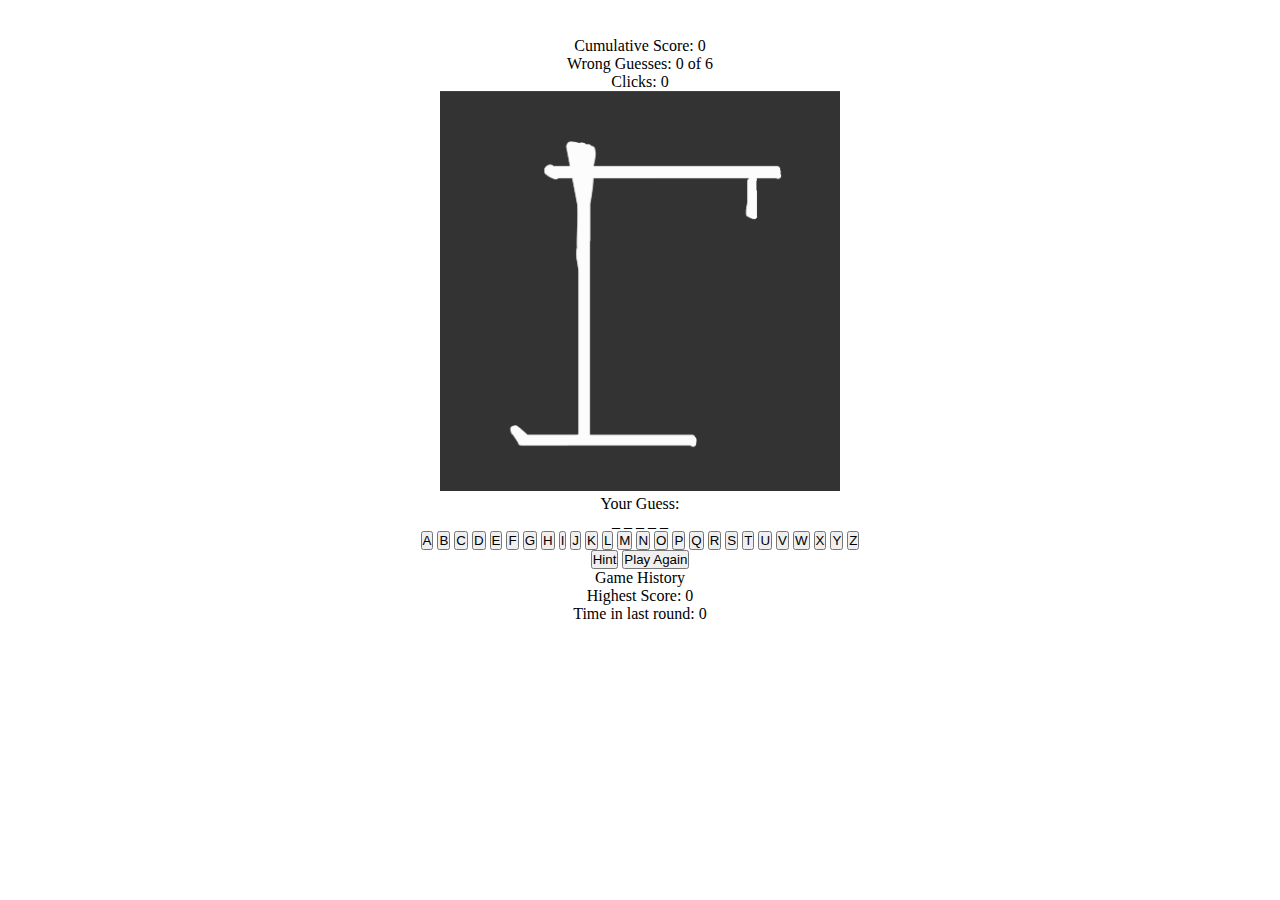
==== hangman By Boghos/index.html @ 2721a7a8 "Hangman By Boghos" ====
<!DOCTYPE html>
<html lang="en">
<head>
    <meta charset="UTF-8">
    <meta name="Kugelbrecher" content="HangmanAnya">
    <title>Hangman Game</title>
    <link rel="stylesheet" href="style.css">
</head>

<body>

<div class="parent-container">
    <h1 class="title">Hangman Game!</h1>
    <div class="container">
        <div class="in-game-data">
            Cumulative Score: <span id="score">0</span> <br>
            Wrong Guesses: <span id="wrongAttempt">0</span> of <span id="totalAttempt"></span> <br>
            Clicks: <span id="clicks">0</span>
        </div>
        <div class="game-site">
            <img id="hangmanPic" src="images/hang0.jpg" alt="image broken" width="400" height="400">
            <p>Your Guess:</p>
            <p id="wordArea">The word to be guessed goes here</p>
            <div id="keyboard" class="keyboard"></div>
            <button class="btn btn-info" onClick="hint()">Hint<span id="hint"></span> </button>
            <button class="btn btn-info" onClick="reset()">Play Again</button>
        </div>
    </div>
    <div class="container">
        <div class="info">
            Game History <br>
            Highest Score: <span id="highestScore">0</span> <br>
            Time in last round: <span id="timeCounter">0</span> <br>
        </div>
        
    </div>
</div>

<script src="hangman.js"></script>

</body>
</html>
---- hangman By Boghos/style.css ----
*{
    margin: 0;
    padding: 0;
    box-sizing: content-box;
}
    
h1 {
    color: white;
    text-align: center;
}

.container {
    width: 100%;
    /*height: 100%;*/
    display: inline-block;
    vertical-align: middle;
    text-align: center;
}
.btn btn-info{
    background-color: lightcyan;
    display: block;
    margin: 12px auto;
    width: 40px;
    height: 100px;

}
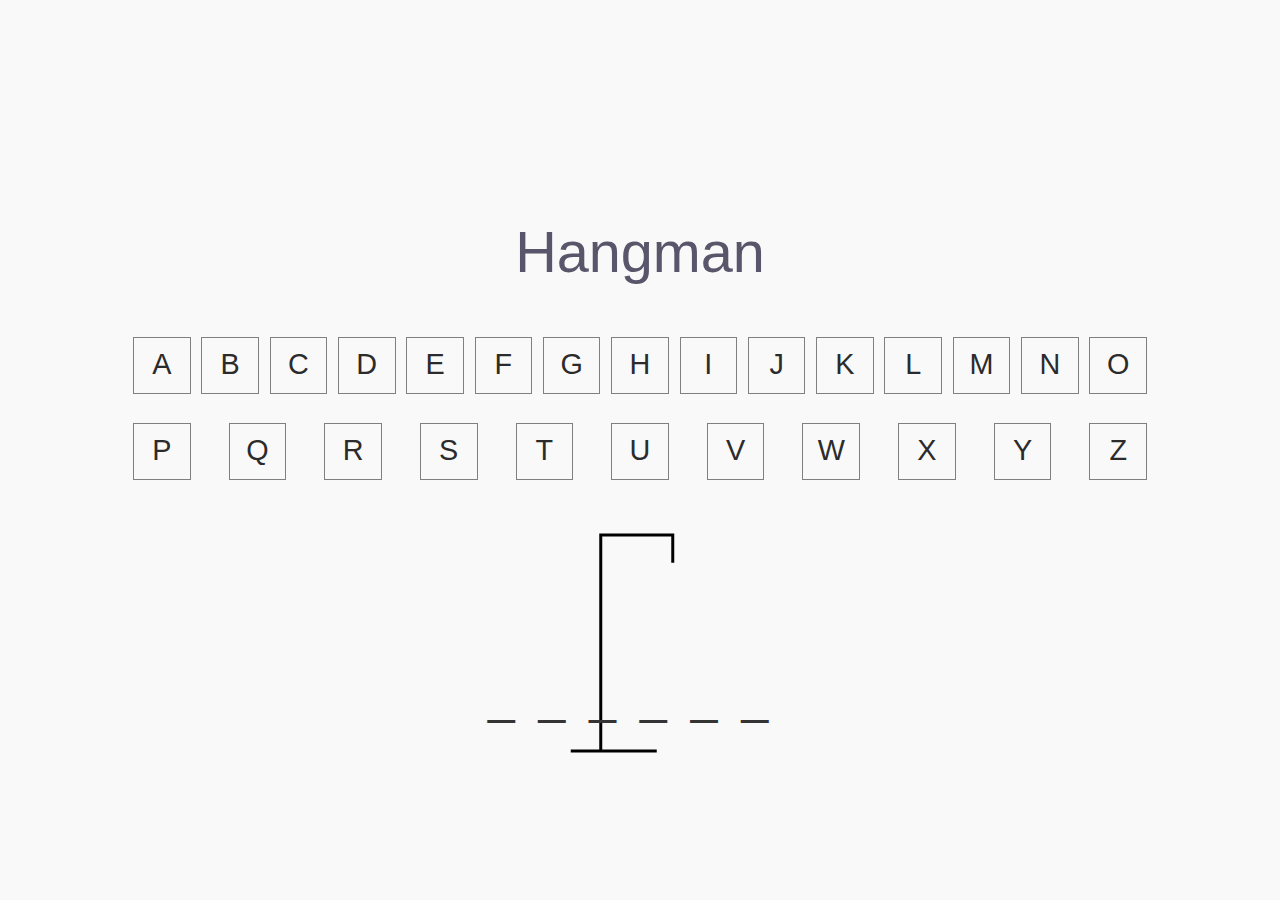
==== commit ebe6819b: "Hangman By Boghos" ====
--- a/hangman By Boghos/index.html
+++ b/hangman By Boghos/index.html
@@ -1,42 +1,63 @@
 <!DOCTYPE html>
 <html lang="en">
+
 <head>
-    <meta charset="UTF-8">
-    <meta name="Kugelbrecher" content="HangmanAnya">
-    <title>Hangman Game</title>
-    <link rel="stylesheet" href="style.css">
+  <meta charset="utf-8">
+  <meta name="description" content="Simple Hangman Game">
+  <meta name="keywords" content="HTML, CSS, JavaScript">
+  <link rel="shortcut icon" href="./assets/hangmanIcon.jpg">
+  <meta property="og:image" content="./assets/hangmanIcon.jpg"/>
+  <link href="style.css" rel="stylesheet">
+  <title>Hangman</title>
 </head>
 
 <body>
+  <h1>Hangman</h1>
+  <section></section>
+  <section id="letters">
+    <div id="A">A</div>
+    <div id="B">B</div>
+    <div id="C">C</div>
+    <div id="D">D</div>
+    <div id="E">E</div>
+    <div id="F">F</div>
+    <div id="G">G</div>
+    <div id="H">H</div>
+    <div id="I">I</div>
+    <div id="J">J</div>
+    <div id="K">K</div>
+    <div id="L">L</div>
+    <div id="M">M</div>
+    <div id="N">N</div>
+    <div id="O">O</div>
+    <div id="P">P</div>
+    <div id="Q">Q</div>
+    <div id="R">R</div>
+    <div id="S">S</div>
+    <div id="T">T</div>
+    <div id="U">U</div>
+    <div id="V">V</div>
+    <div id="W">W</div>
+    <div id="X">X</div>
+    <div id="Y">Y</div>
+    <div id="Z">Z</div>
+  </section>
 
-<div class="parent-container">
-    <h1 class="title">Hangman Game!</h1>
-    <div class="container">
-        <div class="in-game-data">
-            Cumulative Score: <span id="score">0</span> <br>
-            Wrong Guesses: <span id="wrongAttempt">0</span> of <span id="totalAttempt"></span> <br>
-            Clicks: <span id="clicks">0</span>
-        </div>
-        <div class="game-site">
-            <img id="hangmanPic" src="images/hang0.jpg" alt="image broken" width="400" height="400">
-            <p>Your Guess:</p>
-            <p id="wordArea">The word to be guessed goes here</p>
-            <div id="keyboard" class="keyboard"></div>
-            <button class="btn btn-info" onClick="hint()">Hint<span id="hint"></span> </button>
-            <button class="btn btn-info" onClick="reset()">Play Again</button>
-        </div>
+  <section id="image">
+    <img src="assets/hangman0.png" alt="hangman">
+  </section>
+
+  <section id="showWord">
+    <p>_______</p>
+  </section>
+
+  <section id="gameover">
+    <div>
+      <p>Game Over(click here to play again)</p>
     </div>
-    <div class="container">
-        <div class="info">
-            Game History <br>
-            Highest Score: <span id="highestScore">0</span> <br>
-            Time in last round: <span id="timeCounter">0</span> <br>
-        </div>
-        
-    </div>
-</div>
+  </section>
 
-<script src="hangman.js"></script>
+  <script src="script.js" defer></script>
+</body>
 
-</body>
 </html>--- a/hangman By Boghos/style.css
+++ b/hangman By Boghos/style.css
@@ -1,26 +1,108 @@
-*{
-    margin: 0;
-    padding: 0;
-    box-sizing: content-box;
-}
-    
-h1 {
-    color: white;
-    text-align: center;
+* {
+   box-sizing: border-box;
 }
 
-.container {
-    width: 100%;
-    /*height: 100%;*/
-    display: inline-block;
-    vertical-align: middle;
-    text-align: center;
+html {
+   height: 100%;
+   margin: 0;
 }
-.btn btn-info{
-    background-color: lightcyan;
-    display: block;
-    margin: 12px auto;
-    width: 40px;
-    height: 100px;
 
-}+body {
+   margin: 0;
+   display: grid;
+   grid-template-rows: 3.6em auto 230px 8.5rem 2rem;
+   align-content:center;
+   height: 100%;
+   text-align: center;
+   font-size: 1.8rem;
+   font-family: Helvetica, Arial, sans-serif;
+   background-color: #f9f9f9;
+   width: 80%;
+   margin: auto;
+}
+::-webkit-scrollbar{
+   display: none;
+}
+h1 {
+   margin-top: 20px;
+   text-align: center;
+   color: #59556a;
+   font-weight: 400;
+}
+
+#letters {
+   display: flex;
+   flex-wrap: wrap;
+   justify-content: space-between;
+   margin: 1em 0;
+   font-family: 'Comic Sans MS', sans-serif;
+}
+
+#letters div {
+   margin: 5px;
+   padding-top: 0.5em;
+   border: 1px solid gray;
+   color: rgb(43, 43, 43);
+   width: 2em;
+   height: 2em;
+   line-height: 0.9;
+   overflow: hidden;
+   transition: .3s;
+}
+
+#letters div:hover {
+   background-color: rgb(98, 94, 94);
+   color: rgb(255, 247, 247);
+}
+
+#showWord p {
+   margin: 0;
+   font-size: 3rem;
+   letter-spacing: 0.5em;
+   font-family: 'Comic Sans MS', sans-serif;
+   color: #353434;
+}
+
+#letters div.used {
+   background-color: rgb(146, 146, 146);
+   opacity: 0.5;
+}
+section#image {
+   text-align: center;
+}
+section#gameover p {
+   line-height: 30px;   
+   padding: 0 10px;
+   font-size: 1rem;
+   cursor: pointer;
+   background-color: #02424c;
+   color: rgb(255, 255, 255);
+   display: none;
+}
+section#gameover div {
+   display: flex;
+   justify-content: center;
+}
+
+@media(max-width:885px){
+   #letters div {
+      padding-top: 0.5em;
+      width: 1.4em;
+      height: 1.4em;
+      line-height: 0.3;
+   }
+}
+@media(max-width:660px){
+   #letters div {
+      padding-top: 0.4em;
+      width: 1.1em;
+      height: 1.1em;
+      line-height: 0.2;
+   }
+   body {
+      grid-template-rows: 3em auto 240px 8rem 2rem;
+   }
+   #showWord p {
+      font-size: 2.2rem;
+   }
+}
